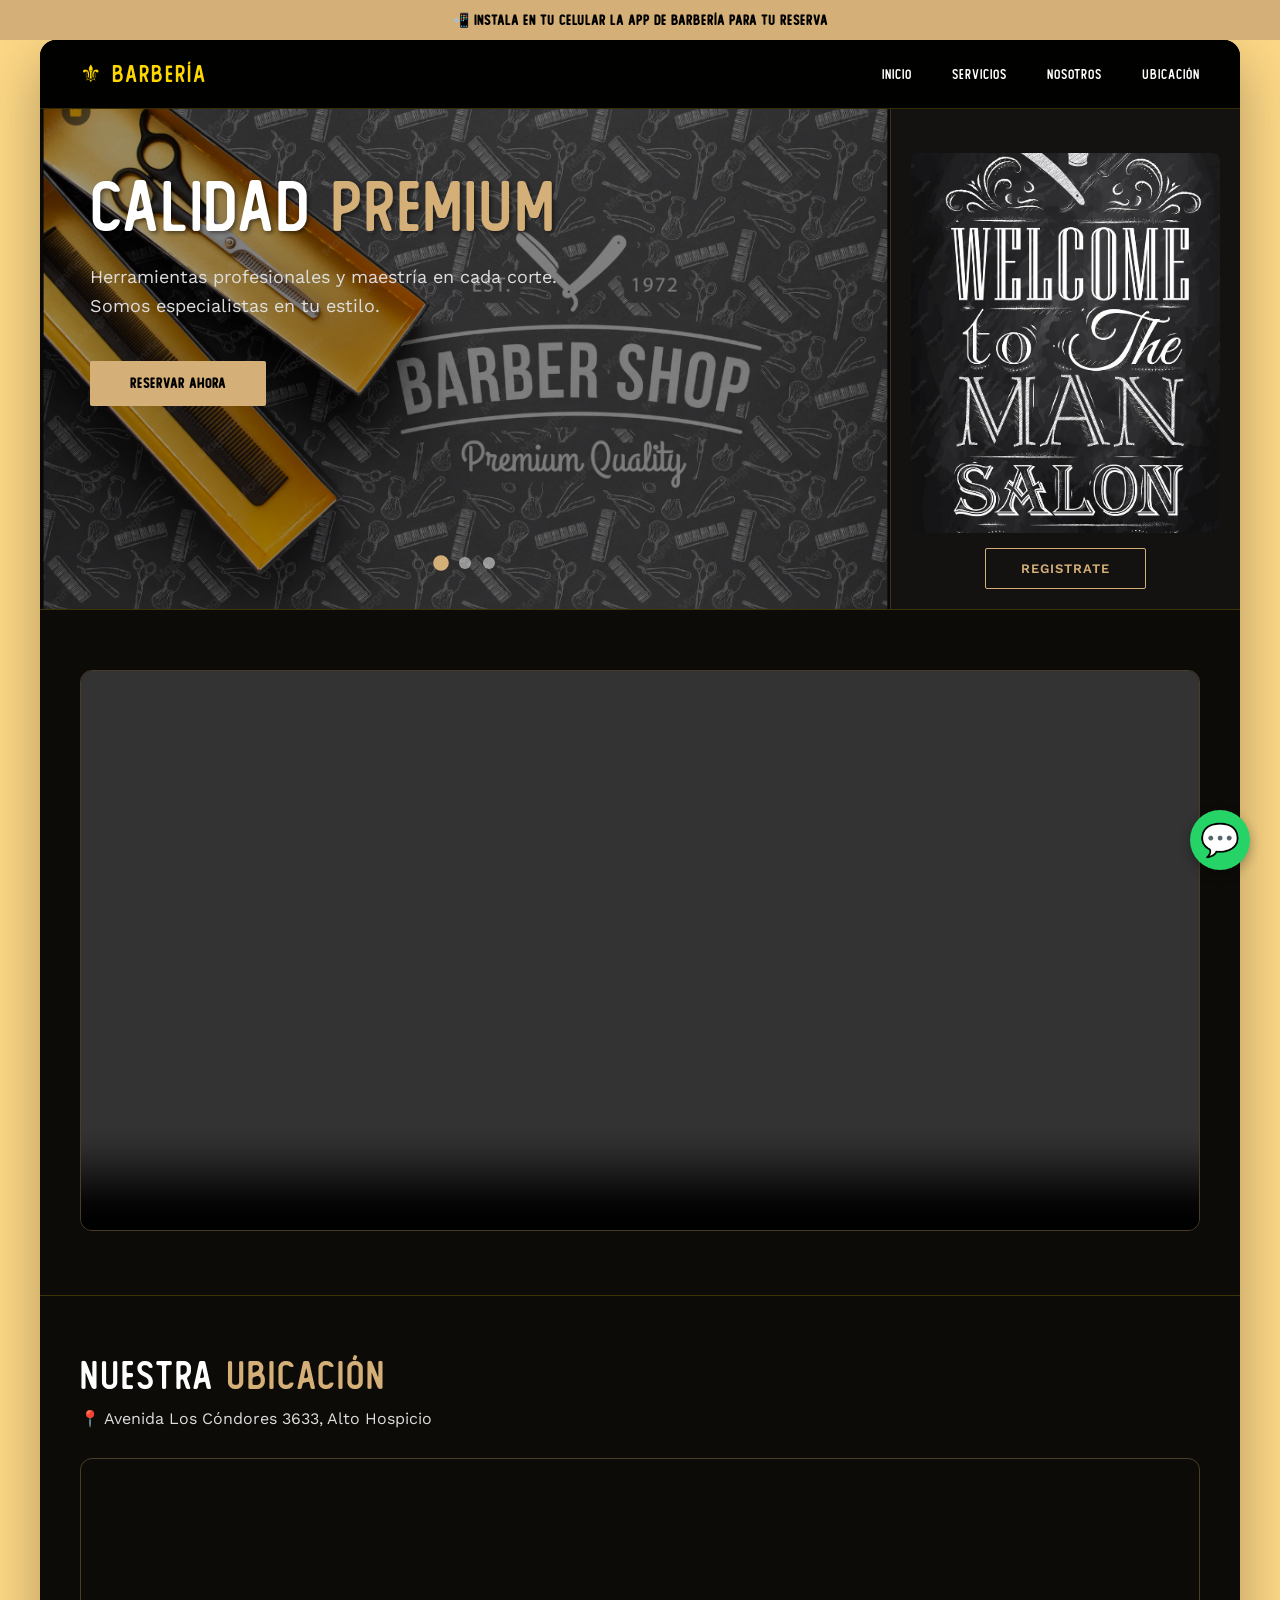
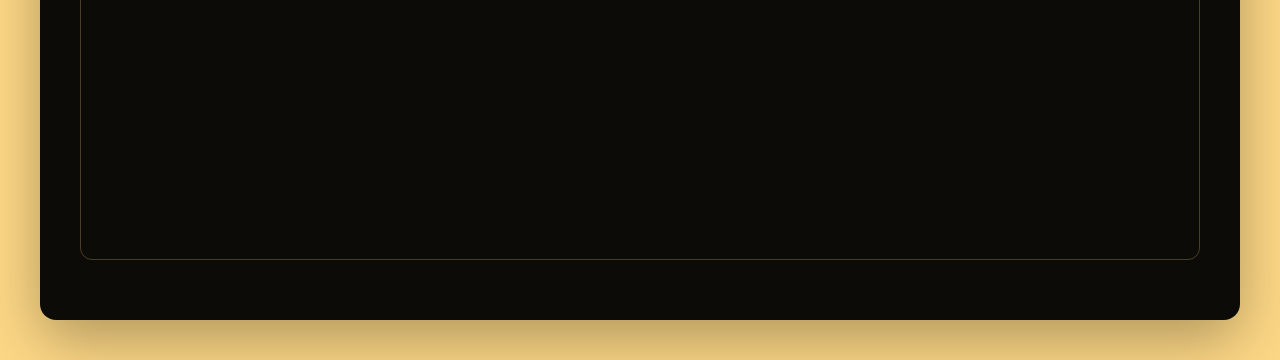
==== index.html @ bc9a605b "Update index.html" ====
<!DOCTYPE html>
<html lang="es">
<head>
    <meta charset="UTF-8">
    <meta name="viewport" content="width=device-width, initial-scale=1.0">
    <title>Barbería Premium - Los Mejores Cortes</title>
    <link rel="manifest" href="manifest.json">
    <meta name="theme-color" content="#000000">
    <link rel="apple-touch-icon" href="vista/icon.svg">
    <meta name="apple-mobile-web-app-capable" content="yes">
    <link rel="preconnect" href="https://fonts.googleapis.com">
    <link rel="preconnect" href="https://fonts.gstatic.com" crossorigin>
    <link href="https://fonts.googleapis.com/css2?family=Work+Sans:wght@300;400;500;600;700&display=swap" rel="stylesheet">
    <style>
        @font-face {
            font-family: 'The Foregen';
            src: url('assets/fonts/The_Foregen_Regular.otf') format('opentype');
            font-weight: normal;
            font-style: normal;
        }

        * {
            margin: 0;
            padding: 0;
            box-sizing: border-box;
        }

        body {
            margin: 0;
            font-family: 'Work Sans', sans-serif;
            background-color: #FDD886;
            color: #fff;
            overflow-x: hidden;
            min-height: 100vh;
            display: flex;
            flex-direction: column;
        }

        /* BANNER APP: de punta a punta, arriba del menú */
        .app-banner {
            position: sticky;
            top: 0;
            z-index: 200;
            width: 100%;
            background: #D4AF77;
            color: #000;
            text-align: center;
            padding: 12px 20px;
            font-family: 'The Foregen', sans-serif;
            font-size: 14px;
            font-weight: 600;
            text-transform: uppercase;
            letter-spacing: 1px;
            cursor: pointer;
            transition: background 0.3s ease;
        }

        .app-banner:hover {
            background: #e8c58f;
        }

        .page-wrap {
            flex: 1;
            display: flex;
            align-items: center;
            justify-content: center;
            padding: 0 20px 40px;
        }

        /* CONTENEDOR PRINCIPAL */
        .main-container {
            width: 100%;
            max-width: 1200px;
            background: rgba(0, 0, 0, 0.95);
            border-radius: 16px;
            overflow: hidden;
            box-shadow: 0 20px 60px rgba(0, 0, 0, 0.3);
        }

        /* HEADER DENTRO DEL CONTENEDOR */
        header {
            position: relative;
            z-index: 100;
            background: rgba(0, 0, 0, 0.95);
            padding: 20px 40px;
            display: flex;
            justify-content: space-between;
            align-items: center;
            border-bottom: 1px solid rgba(255, 215, 0, 0.2);
        }

        .logo {
            font-size: 24px;
            font-weight: normal;
            color: #FFD700;
            font-family: 'The Foregen', sans-serif;
            letter-spacing: 2px;
        }

        nav {
            display: flex;
            gap: 40px;
            align-items: center;
        }

        nav a {
            color: #fff;
            text-decoration: none;
            font-size: 14px;
            font-weight: 500;
            transition: color 0.3s ease;
            text-transform: uppercase;
            letter-spacing: 1px;
            font-family: 'The Foregen', sans-serif;
        }

        nav a:hover,
        nav a.active {
            color: #D4AF77;
        }

        /* BOTÓN HAMBURGUESA (solo aparece en mobile) */
        .nav-toggle {
            display: none;
            flex-direction: column;
            justify-content: center;
            gap: 5px;
            width: 30px;
            height: 24px;
            background: none;
            border: none;
            cursor: pointer;
            padding: 0;
        }

        .nav-toggle span {
            display: block;
            width: 100%;
            height: 2px;
            background: #FFD700;
            border-radius: 2px;
            transition: transform 0.25s ease, opacity 0.25s ease;
        }

        .nav-toggle.activo span:nth-child(1) {
            transform: translateY(7px) rotate(45deg);
        }

        .nav-toggle.activo span:nth-child(2) {
            opacity: 0;
        }

        .nav-toggle.activo span:nth-child(3) {
            transform: translateY(-7px) rotate(-45deg);
        }

        /* HERO CARRUSEL */
        .hero-container {
            position: relative;
            width: 100%;
            height: 500px;
            margin: 0;
            overflow: hidden;
            scroll-margin-top: 60px;
            display: flex;
        }

        .carousel-wrapper {
            flex: 1;
            position: relative;
            width: 100%;
            height: 100%;
        }

        .welcome-section {
            width: 350px;
            background: rgba(20, 20, 20, 0.8);
            border-left: 1px solid rgba(212, 175, 119, 0.2);
            display: flex;
            flex-direction: column;
            align-items: center;
            justify-content: flex-end;
            padding: 20px;
            gap: 15px;
        }

        .welcome-image {
            width: 100%;
            height: 380px;
            object-fit: cover;
            border-radius: 8px;
        }

        .register-button {
            padding: 12px 35px;
            background-color: transparent;
            color: #D4AF77;
            text-decoration: none;
            font-weight: 600;
            font-size: 13px;
            text-transform: uppercase;
            letter-spacing: 1px;
            border: 1px solid #D4AF77;
            cursor: pointer;
            transition: all 0.3s ease;
            border-radius: 2px;
            font-family: 'Work Sans', sans-serif;
        }

        .register-button:hover {
            background-color: #D4AF77;
            color: #000;
        }

        .carousel {
            position: relative;
            width: 100%;
            height: 100%;
        }

        .carousel-slide {
            position: absolute;
            top: 0;
            left: 0;
            width: 100%;
            height: 100%;
            opacity: 0;
            transition: opacity 0.8s ease-in-out;
        }

        .carousel-slide.active {
            opacity: 1;
        }

        .carousel-slide img {
            width: 100%;
            height: 100%;
            object-fit: cover;
        }

        /* OVERLAY OSCURO */
        .carousel-slide::before {
            content: '';
            position: absolute;
            top: 0;
            left: 0;
            right: 0;
            bottom: 0;
            background: rgba(0, 0, 0, 0.4);
            z-index: 1;
        }

        /* CONTENIDO DE TEXTO */
        .carousel-content {
            position: absolute;
            top: 60px;
            left: 50px;
            right: auto;
            bottom: auto;
            transform: none;
            z-index: 2;
            text-align: left;
            width: 90%;
            max-width: 600px;
            opacity: 0;
            animation: fadeInUp 0.8s ease-out 0.3s forwards;
        }

        @keyframes fadeInUp {
            from {
                opacity: 0;
                transform: translateY(-20px);
            }
            to {
                opacity: 1;
                transform: translateY(0);
            }
        }

        .carousel-headline {
            font-family: 'The Foregen', sans-serif;
            font-size: 72px;
            font-weight: 400;
            line-height: 1.1;
            margin-bottom: 15px;
            letter-spacing: 2px;
            text-transform: uppercase;
            text-shadow: 2px 2px 4px rgba(0, 0, 0, 0.5);
            color: #fff;
        }

        .carousel-headline .highlight {
            color: #D4AF77;
        }

        .carousel-subtitle {
            font-size: 18px;
            font-weight: 400;
            margin-bottom: 40px;
            color: #ddd;
            line-height: 1.6;
            font-family: 'Work Sans', sans-serif;
            max-width: 500px;
            margin-left: 0;
        }

        .cta-button {
            display: inline-block;
            padding: 15px 40px;
            background-color: #D4AF77;
            color: #000;
            text-decoration: none;
            font-weight: 700;
            font-size: 14px;
            text-transform: uppercase;
            letter-spacing: 1px;
            border: none;
            cursor: pointer;
            transition: all 0.3s ease;
            border-radius: 2px;
            font-family: 'The Foregen', sans-serif;
        }

        .cta-button:hover {
            background-color: #fff;
            transform: scale(1.05);
        }

        /* WHATSAPP FLOTANTE */
        .whatsapp-button {
            position: fixed;
            bottom: 30px;
            right: 30px;
            width: 60px;
            height: 60px;
            background-color: #25D366;
            border-radius: 50%;
            display: flex;
            align-items: center;
            justify-content: center;
            cursor: pointer;
            box-shadow: 0 4px 12px rgba(0, 0, 0, 0.3);
            transition: all 0.3s ease;
            z-index: 50;
            font-size: 32px;
        }

        .whatsapp-button:hover {
            transform: scale(1.1);
            box-shadow: 0 6px 16px rgba(0, 0, 0, 0.4);
        }

        @media (max-width: 480px) {
            .whatsapp-button {
                bottom: 20px;
                right: 20px;
                width: 55px;
                height: 55px;
                font-size: 28px;
            }
        }

        /* CONTROLES DEL CARRUSEL */
        .carousel-controls {
            position: absolute;
            bottom: 40px;
            left: 50%;
            transform: translateX(-50%);
            z-index: 3;
            display: flex;
            gap: 12px;
            align-items: center;
        }

        .carousel-dot {
            width: 12px;
            height: 12px;
            border-radius: 50%;
            background-color: rgba(255, 255, 255, 0.5);
            cursor: pointer;
            transition: all 0.3s ease;
            border: 2px solid transparent;
        }

        .carousel-dot.active {
            background-color: #D4AF77;
            transform: scale(1.3);
            border-color: #D4AF77;
        }

        .carousel-dot:hover {
            background-color: #D4AF77;
        }

        /* RESPONSIVE */
        @media (max-width: 1024px) {
            .welcome-section {
                width: 280px;
                padding: 20px;
                gap: 20px;
            }

            .welcome-image {
                height: 220px;
            }

            .register-button {
                padding: 10px 30px;
                font-size: 12px;
            }
        }

        @media (max-width: 768px) {
            .app-banner {
                padding: 10px 15px;
                font-size: 12px;
            }

            .page-wrap {
                padding: 0 10px 20px;
            }

            .main-container {
                max-width: 100%;
            }

            header {
                padding: 15px 20px;
                flex-wrap: wrap;
            }

            .nav-toggle {
                display: flex;
            }

            nav {
                flex-basis: 100%;
                flex-direction: column;
                align-items: stretch;
                gap: 0;
                max-height: 0;
                overflow: hidden;
                transition: max-height 0.3s ease;
            }

            nav.abierto {
                max-height: 300px;
                margin-top: 15px;
            }

            nav a {
                padding: 12px 4px;
                font-size: 14px;
                border-top: 1px solid rgba(255, 215, 0, 0.1);
            }

            .logo {
                font-size: 18px;
            }

            .hero-container {
                height: auto;
                flex-direction: column;
            }

            .carousel-wrapper {
                height: 350px;
            }

            .welcome-section {
                width: 100%;
                border-left: none;
                border-top: 1px solid rgba(212, 175, 119, 0.2);
                padding: 25px;
            }

            .carousel-content {
                left: 30px;
                top: 50px;
                max-width: 500px;
            }

            .carousel-headline {
                font-size: 48px;
                letter-spacing: 1px;
            }

            .carousel-subtitle {
                margin-bottom: 25px;
            }

            .carousel-subtitle {
                font-size: 16px;
            }

            .carousel-controls {
                bottom: 30px;
            }

            .cta-button {
                padding: 12px 30px;
                font-size: 12px;
            }
        }

        @media (max-width: 480px) {
            .app-banner {
                font-size: 11px;
                padding: 8px 12px;
            }

            .page-wrap {
                padding: 0 10px 15px;
            }

            header {
                padding: 12px 15px;
            }

            .hero-container {
                height: auto;
                flex-direction: column;
            }

            .carousel-wrapper {
                height: 280px;
            }

            .welcome-section {
                width: 100%;
                border-left: none;
                border-top: 1px solid rgba(212, 175, 119, 0.2);
                padding: 15px;
                gap: 12px;
            }

            .welcome-image {
                height: 220px;
            }

            .register-button {
                padding: 10px 25px;
                font-size: 12px;
            }

            .carousel-content {
                left: 20px;
                top: 40px;
                max-width: 90%;
            }

            .carousel-headline {
                font-size: 36px;
                letter-spacing: 0.5px;
            }

            .carousel-subtitle {
                font-size: 14px;
                margin-bottom: 15px;
            }
        }

        /* PANELES DE INFO (Servicios / Nosotros) — se muestran/ocultan debajo del carrusel */
        .info-panel {
            display: none;
            padding: 60px 40px;
            border-top: 1px solid rgba(255, 215, 0, 0.2);
            scroll-margin-top: 60px;
        }

        .info-panel.activo {
            display: block;
        }

        .panel-title {
            font-family: 'The Foregen', sans-serif;
            font-size: 40px;
            font-weight: 400;
            letter-spacing: 2px;
            text-transform: uppercase;
            color: #fff;
            margin-bottom: 12px;
        }

        .panel-title .highlight {
            color: #D4AF77;
        }

        .panel-subtitle {
            font-size: 16px;
            color: #ddd;
            line-height: 1.6;
            max-width: 700px;
            margin-bottom: 30px;
        }

        .services-grid {
            display: grid;
            grid-template-columns: repeat(auto-fit, minmax(220px, 1fr));
            gap: 24px;
        }

        .service-card {
            background: rgba(255, 255, 255, 0.05);
            border: 1px solid rgba(212, 175, 119, 0.3);
            border-radius: 12px;
            overflow: hidden;
            transition: all 0.3s ease;
        }

        .service-card:hover {
            background: rgba(255, 255, 255, 0.08);
            border-color: rgba(212, 175, 119, 0.6);
            transform: translateY(-5px);
        }

        .service-image {
            width: 100%;
            height: 200px;
            overflow: hidden;
        }

        .service-image img {
            width: 100%;
            height: 100%;
            object-fit: cover;
        }

        .service-content {
            padding: 20px;
        }

        .service-name {
            font-family: 'The Foregen', sans-serif;
            font-size: 20px;
            margin-bottom: 10px;
            color: #D4AF77;
            font-weight: 400;
            letter-spacing: 1px;
        }

        .service-description {
            color: #ccc;
            margin-bottom: 15px;
            line-height: 1.5;
            font-size: 14px;
        }

        .service-price {
            font-size: 16px;
            color: #D4AF77;
            font-weight: 600;
        }

        @media (max-width: 768px) {
            .info-panel {
                padding: 40px 20px;
            }

            .panel-title {
                font-size: 28px;
            }
        }

        /* UBICACIÓN */
        .location-container {
            padding: 60px 40px;
            border-top: 1px solid rgba(255, 215, 0, 0.2);
        }

        .location-title {
            font-family: 'The Foregen', sans-serif;
            font-size: 40px;
            font-weight: 400;
            letter-spacing: 2px;
            text-transform: uppercase;
            color: #fff;
            margin-bottom: 12px;
        }

        .location-title .highlight {
            color: #D4AF77;
        }

        .location-address {
            font-size: 16px;
            color: #ddd;
            margin-bottom: 30px;
        }

        .map-wrapper {
            width: 100%;
            border-radius: 12px;
            overflow: hidden;
            border: 1px solid rgba(212, 175, 119, 0.3);
        }

        .map-wrapper iframe {
            display: block;
            width: 100%;
            height: 400px;
            border: 0;
        }

        @media (max-width: 768px) {
            .location-container {
                padding: 40px 20px;
            }

            .location-title {
                font-size: 28px;
            }

            .map-wrapper iframe {
                height: 300px;
            }
        }

        /* VIDEO */
        .video-container {
            padding: 60px 40px;
            border-top: 1px solid rgba(255, 215, 0, 0.2);
        }

        .video-container video {
            max-width: 100%;
            height: auto;
        }

        @media (max-width: 768px) {
            .video-container {
                padding: 40px 20px;
            }
        }

        /* EQUIPO */
        .team-grid {
            display: grid;
            grid-template-columns: repeat(auto-fit, minmax(280px, 1fr));
            gap: 30px;
        }

        .team-member {
            background: rgba(255, 255, 255, 0.05);
            border: 1px solid rgba(212, 175, 119, 0.3);
            border-radius: 12px;
            overflow: hidden;
            transition: all 0.3s ease;
            cursor: pointer;
        }

        .team-member:hover {
            background: rgba(255, 255, 255, 0.08);
            border-color: rgba(212, 175, 119, 0.6);
            transform: translateY(-5px);
        }

        .member-image {
            width: 100%;
            height: 250px;
            background: linear-gradient(135deg, rgba(212, 175, 119, 0.2), rgba(0, 0, 0, 0.3));
            display: flex;
            align-items: center;
            justify-content: center;
            overflow: hidden;
        }

        .member-image img {
            width: 100%;
            height: 100%;
            object-fit: cover;
        }

        .member-content {
            padding: 20px;
            text-align: center;
        }

        .member-name {
            font-family: 'The Foregen', sans-serif;
            font-size: 20px;
            margin-bottom: 8px;
            color: #D4AF77;
            font-weight: 400;
            letter-spacing: 1px;
        }

        .member-role {
            font-size: 13px;
            color: #999;
            text-transform: uppercase;
            letter-spacing: 1px;
            margin-bottom: 12px;
        }

        .member-description {
            color: #ccc;
            margin-bottom: 12px;
            line-height: 1.5;
            font-size: 14px;
        }

        .member-experience {
            font-size: 13px;
            color: #D4AF77;
            font-weight: 600;
        }

        @media (max-width: 768px) {
            .team-grid {
                grid-template-columns: 1fr;
                gap: 20px;
            }
        }
    </style>
</head>
<body>
    <div class="app-banner" id="app-banner">📲 Instala en tu celular la app de Barbería para tu reserva</div>
    <div class="page-wrap">
    <div class="main-container">
        <!-- HEADER DENTRO DEL CONTENEDOR -->
        <header>
            <div class="logo">⚜ BARBERÍA</div>
            <button class="nav-toggle" id="nav-toggle" aria-label="Abrir menú" aria-expanded="false" aria-controls="nav-menu">
                <span></span><span></span><span></span>
            </button>
            <nav id="nav-menu">
                <a href="#inicio" onclick="mostrarPanel(null, event)">Inicio</a>
                <a href="#servicios" data-panel="panel-servicios" onclick="mostrarPanel('panel-servicios', event)">Servicios</a>
                <a href="#nosotros" data-panel="panel-nosotros" onclick="mostrarPanel('panel-nosotros', event)">Nosotros</a>
                <a href="#contacto">Ubicación</a>
            </nav>
        </header>

        <!-- HERO CON CARRUSEL -->
        <section class="hero-container">
            <div class="carousel-wrapper">
                <div class="carousel">
                <!-- SLIDE 1: HERRAMIENTAS -->
                <div class="carousel-slide active">
                    <img src="assets/img/img_10.png" alt="Herramientas Premium">
                    <div class="carousel-content">
                        <h1 class="carousel-headline">Calidad <span class="highlight">Premium</span></h1>
                        <p class="carousel-subtitle">Herramientas profesionales y maestría en cada corte. Somos especialistas en tu estilo.</p>
                        <a href="vista/reservar.html" class="cta-button">Reservar Ahora</a>
                    </div>
                </div>

                <!-- SLIDE 2: BARBERO EN ACCIÓN -->
                <div class="carousel-slide">
                    <img src="assets/img/img4.png" alt="Barbero trabajando">
                    <div class="carousel-content">
                        <h1 class="carousel-headline">Experiencia <span class="highlight">Profesional</span></h1>
                        <p class="carousel-subtitle">Nuestros barberos tienen años de experiencia perfeccionando el arte del corte.</p>
                        <button class="cta-button" onclick="mostrarPanel('panel-equipo', event)">Conocer al Equipo</button>
                    </div>
                </div>

                <!-- SLIDE 3: INSTRUMENTOS -->
                <div class="carousel-slide">
                    <img src="assets/img/img8.png" alt="Instrumentos de Barbería">
                    <div class="carousel-content">
                        <h1 class="carousel-headline">Tradición <span class="highlight">y Arte</span></h1>
                        <p class="carousel-subtitle">Desde 1972, combinamos técnicas clásicas con tendencias modernas para ti.</p>
                        <button class="cta-button" onclick="mostrarPanel('panel-servicios', event)">Ver Nuestros Servicios</button>
                    </div>
                </div>

                <!-- CONTROLES -->
                <div class="carousel-controls">
                    <div class="carousel-dot active" onclick="goToSlide(0)"></div>
                    <div class="carousel-dot" onclick="goToSlide(1)"></div>
                    <div class="carousel-dot" onclick="goToSlide(2)"></div>
                </div>
            </div>
            </div>

            <!-- WELCOME SECTION -->
            <div class="welcome-section">
                <img src="assets/img/bienvenido.png" alt="Bienvenido" class="welcome-image">
                <button class="register-button" onclick="location.href='vista/registro.html'">Registrate</button>
            </div>
        </section>

        <!-- VIDEO -->
        <section class="video-container">
            <video autoplay muted loop controls width="100%" style="border-radius: 12px; border: 1px solid rgba(212, 175, 119, 0.3);">
                <source src="videos/video.mp4" type="video/mp4">
                Tu navegador no soporta video HTML5.
            </video>
        </section>

        <!-- SERVICIOS (se muestra al hacer clic en el menú) -->
        <section class="info-panel" id="panel-servicios">
            <h2 class="panel-title">Nuestros <span class="highlight">Servicios</span></h2>
            <p class="panel-subtitle">Ofrecemos una amplia gama de servicios de barbería profesional con los mejores estándares de calidad y maestría.</p>
            <div class="services-grid">
                <div class="service-card">
                    <div class="service-image">
                        <img src="assets/img/servicio1.png" alt="Corte Tradicional">
                    </div>
                    <div class="service-content">
                        <h3 class="service-name">Corte Tradicional</h3>
                        <p class="service-description">Corte clásico con técnicas profesionales y precisión en cada detalle.</p>
                        <p class="service-price">$10.000</p>
                    </div>
                </div>

                <div class="service-card">
                    <div class="service-image">
                        <img src="assets/img/servicio2.png" alt="Corte Escalonado">
                    </div>
                    <div class="service-content">
                        <h3 class="service-name">Escalonado</h3>
                        <p class="service-description">Corte moderno con capas escalonadas para un look fresco y dinámico.</p>
                        <p class="service-price">$10.000</p>
                    </div>
                </div>

                <div class="service-card">
                    <div class="service-image">
                        <img src="assets/img/servicio3.png" alt="Perfilados">
                    </div>
                    <div class="service-content">
                        <h3 class="service-name">Perfilados</h3>
                        <p class="service-description">Perfilado preciso de líneas y contornos para un acabado impecable.</p>
                        <p class="service-price">$10.000</p>
                    </div>
                </div>

                <div class="service-card">
                    <div class="service-image">
                        <img src="assets/img/servicio1.png" alt="Arreglo de Barba">
                    </div>
                    <div class="service-content">
                        <h3 class="service-name">Arreglo de Barba</h3>
                        <p class="service-description">Arreglo, perfilado y mantenimiento completo de barba con productos premium.</p>
                        <p class="service-price">$18.000</p>
                    </div>
                </div>
            </div>
        </section>

        <!-- NOSOTROS (se muestra al hacer clic en el menú) -->
        <section class="info-panel" id="panel-nosotros">
            <h2 class="panel-title">Sobre <span class="highlight">Nosotros</span></h2>
            <p class="panel-subtitle">
                Desde 1972, Barbería Premium combina técnicas clásicas con las tendencias modernas. Nuestro equipo de barberos profesionales está dedicado a ofrecerte una experiencia de cuidado personal única, con atención al detalle en cada corte.
                <em>(Texto de ejemplo — reemplázalo con la historia real de la barbería.)</em>
            </p>
        </section>

        <!-- EQUIPO (se muestra al hacer clic en "Conocer al Equipo") -->
        <section class="info-panel" id="panel-equipo">
            <h2 class="panel-title">Conoce Nuestro <span class="highlight">Equipo</span></h2>
            <p class="panel-subtitle">Maestros barberos con años de experiencia dedicados a ofrecerte los mejores servicios con profesionalismo y estilo.</p>
            <div class="team-grid">
                <div class="team-member">
                    <div class="member-image">
                        <img src="assets/img/barber1.jpg" alt="Maestro Barbero">
                    </div>
                    <div class="member-content">
                        <h3 class="member-name">Nombre</h3>
                        <p class="member-role">Maestro Barbero</p>
                        <p class="member-description">Especialista en cortes tradicionales y diseños personalizados con atención al detalle.</p>
                        <p class="member-experience">+10 años de experiencia</p>
                    </div>
                </div>

                <div class="team-member">
                    <div class="member-image">
                        <img src="assets/img/barber2.jpg" alt="Maestro Barbero">
                    </div>
                    <div class="member-content">
                        <h3 class="member-name">Nombre</h3>
                        <p class="member-role">Maestro Barbero</p>
                        <p class="member-description">Experto en técnicas modernas, diseños de barba y estilos contemporáneos.</p>
                        <p class="member-experience">+8 años de experiencia</p>
                    </div>
                </div>

                <div class="team-member">
                    <div class="member-image">
                        <img src="assets/img/barber3.jpg" alt="Maestro Barbero">
                    </div>
                    <div class="member-content">
                        <h3 class="member-name">Nombre</h3>
                        <p class="member-role">Maestro Barbero</p>
                        <p class="member-description">Especialista en perfilados precisos y acabados impecables para cada cliente.</p>
                        <p class="member-experience">+6 años de experiencia</p>
                    </div>
                </div>
            </div>
        </section>

        <!-- UBICACIÓN -->
        <section class="location-container" id="contacto">
            <h2 class="location-title">Nuestra <span class="highlight">Ubicación</span></h2>
            <p class="location-address">📍 Avenida Los Cóndores 3633, Alto Hospicio</p>
            <div class="map-wrapper">
                <iframe
                    src="https://www.google.com/maps?q=Avenida+Los+C%C3%B3ndores+3633,+Alto+Hospicio&output=embed"
                    allowfullscreen=""
                    loading="lazy"
                    referrerpolicy="no-referrer-when-downgrade">
                </iframe>
            </div>
        </section>
    </div>
    </div>

    <!-- WHATSAPP FLOTANTE -->
    <div class="whatsapp-button">
        <a href="#" style="text-decoration: none; color: #fff; display: flex; align-items: center; justify-content: center; width: 100%; height: 100%;">
            💬
        </a>
    </div>

    <script>
        let currentSlide = 0;
        const slides = document.querySelectorAll('.carousel-slide');
        const dots = document.querySelectorAll('.carousel-dot');
        let autoplayInterval;

        function showSlide(n) {
            slides.forEach(slide => slide.classList.remove('active'));
            dots.forEach(dot => dot.classList.remove('active'));

            slides[n].classList.add('active');
            dots[n].classList.add('active');
        }

        function nextSlide() {
            currentSlide = (currentSlide + 1) % slides.length;
            showSlide(currentSlide);
            resetAutoplay();
        }

        function previousSlide() {
            currentSlide = (currentSlide - 1 + slides.length) % slides.length;
            showSlide(currentSlide);
            resetAutoplay();
        }

        function goToSlide(n) {
            currentSlide = n;
            showSlide(currentSlide);
            resetAutoplay();
        }

        function autoplay() {
            autoplayInterval = setInterval(() => {
                nextSlide();
            }, 5000);
        }

        function resetAutoplay() {
            clearInterval(autoplayInterval);
            autoplay();
        }

        // Iniciar autoplay
        autoplay();

        // Pausar autoplay en hover
        document.querySelector('.carousel').addEventListener('mouseenter', () => {
            clearInterval(autoplayInterval);
        });

        document.querySelector('.carousel').addEventListener('mouseleave', () => {
            autoplay();
        });

        // ---------- Paneles de info (Servicios / Nosotros) debajo del carrusel ----------
        // La Ubicación NUNCA se oculta: no forma parte de este toggle.
        function mostrarPanel(idPanel, evento) {
            if (evento) evento.preventDefault();

            document.querySelectorAll('.info-panel').forEach((panel) => {
                panel.classList.toggle('activo', panel.id === idPanel);
            });

            document.querySelectorAll('nav a[data-panel]').forEach((link) => {
                link.classList.toggle('active', link.dataset.panel === idPanel);
            });

            cerrarMenuMobile();

            const destino = idPanel ? document.getElementById(idPanel) : document.querySelector('.hero-container');
            if (destino) destino.scrollIntoView({ behavior: 'smooth', block: 'start' });
        }

        // ---------- Menú hamburguesa (mobile) ----------
        const navToggle = document.getElementById('nav-toggle');
        const navMenu = document.getElementById('nav-menu');

        function cerrarMenuMobile() {
            navMenu.classList.remove('abierto');
            navToggle.classList.remove('activo');
            navToggle.setAttribute('aria-expanded', 'false');
        }

        navToggle.addEventListener('click', () => {
            const abierto = navMenu.classList.toggle('abierto');
            navToggle.classList.toggle('activo', abierto);
            navToggle.setAttribute('aria-expanded', abierto ? 'true' : 'false');
        });

        // El link "Ubicación" no pasa por mostrarPanel(), así que cierra el menú aparte
        document.querySelector('nav a[href="#contacto"]').addEventListener('click', cerrarMenuMobile);
    </script>

    <script>
        // ---------- PWA: instalar la app desde el banner ----------
        let deferredPrompt = null;
        const appBanner = document.getElementById('app-banner');

        window.addEventListener('beforeinstallprompt', (e) => {
            e.preventDefault();
            deferredPrompt = e;
        });

        appBanner.addEventListener('click', async () => {
            if (deferredPrompt) {
                deferredPrompt.prompt();
                await deferredPrompt.userChoice;
                deferredPrompt = null;
            } else {
                alert('Para instalar la app: abre el menú de tu navegador (⋮ o Compartir) y elige "Agregar a pantalla de inicio" o "Instalar app".');
            }
        });

        window.addEventListener('appinstalled', () => {
            appBanner.style.display = 'none';
        });

        if ('serviceWorker' in navigator) {
            navigator.serviceWorker.register('sw.js').catch(() => {});
        }
    </script>
</body>
</html>
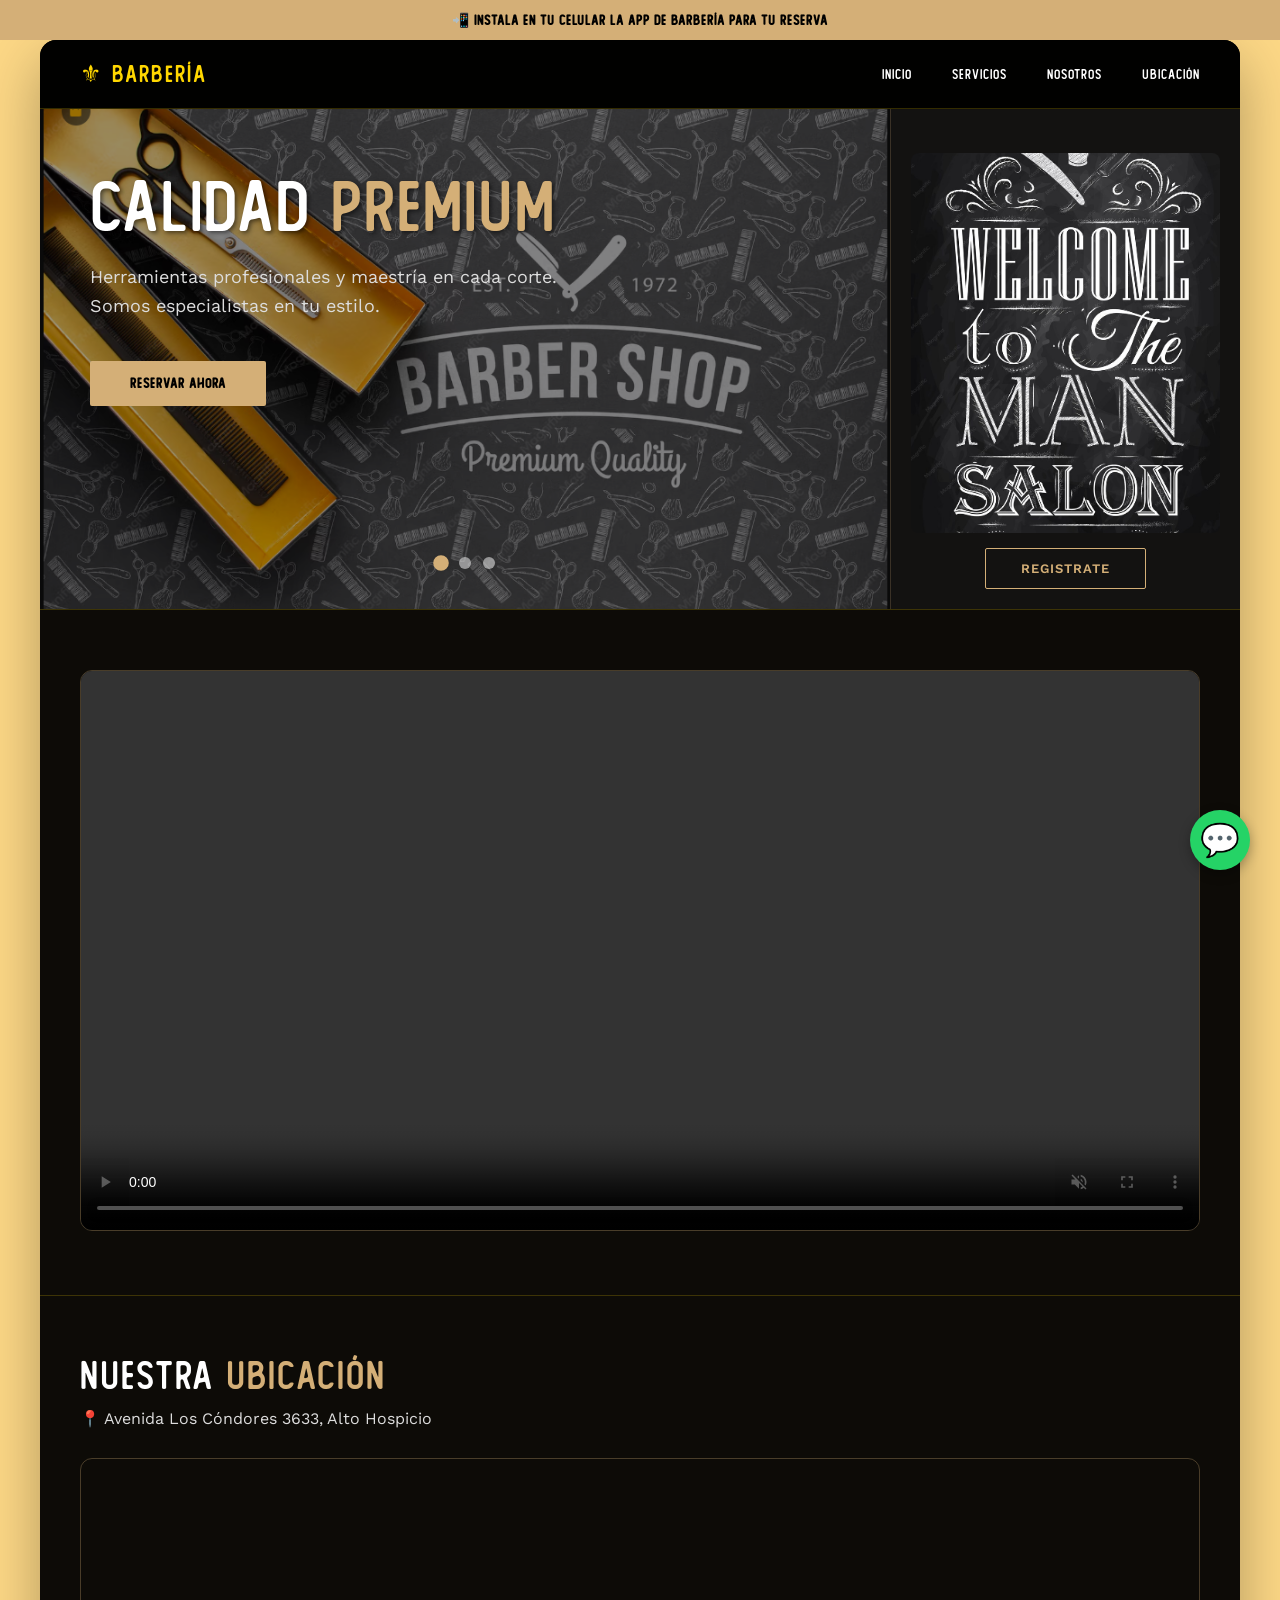
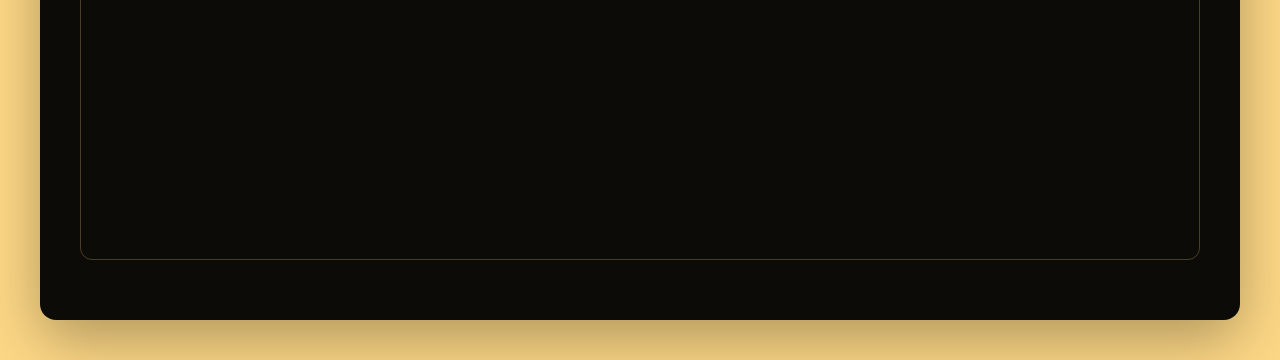
==== commit a800868e: "Update index.html" ====
--- a/index.html
+++ b/index.html
@@ -535,7 +535,7 @@
             }
 
             .welcome-image {
-                height: 220px;
+                height: 300px;
             }
 
             .register-button {
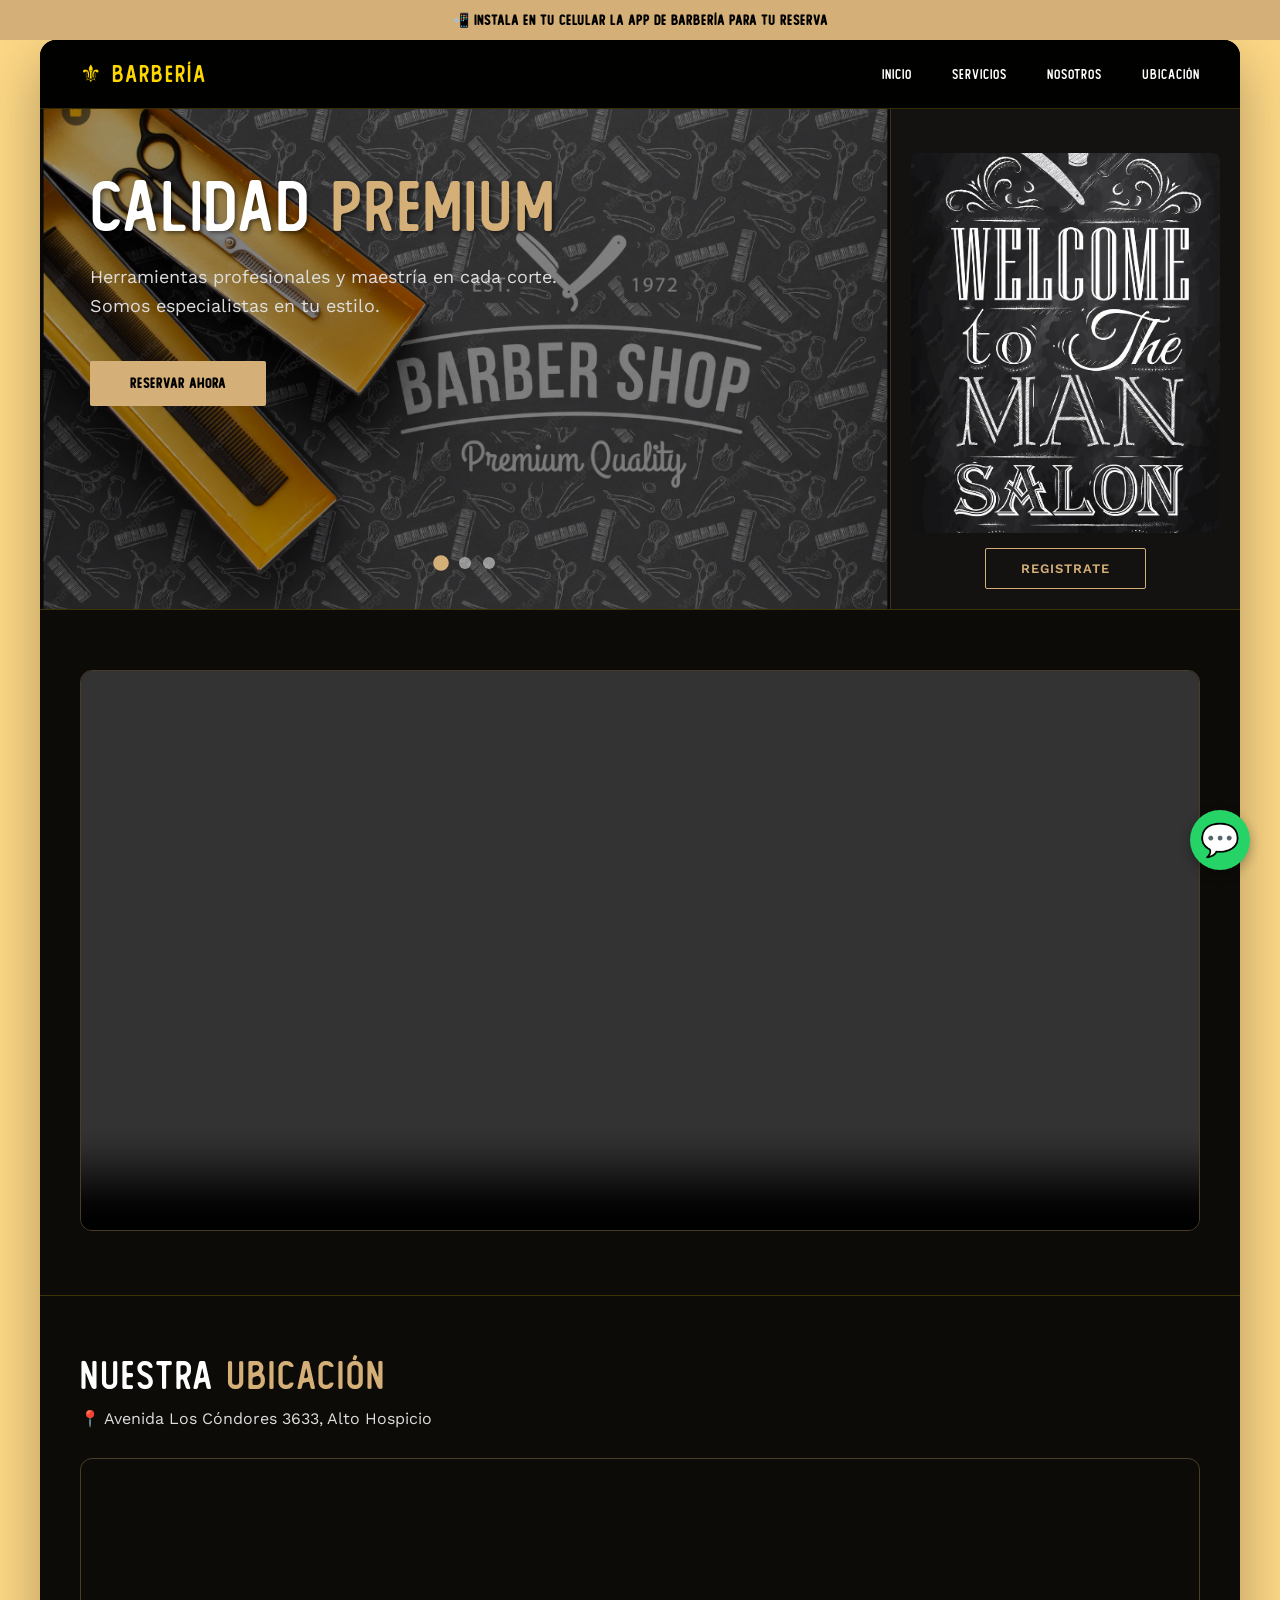
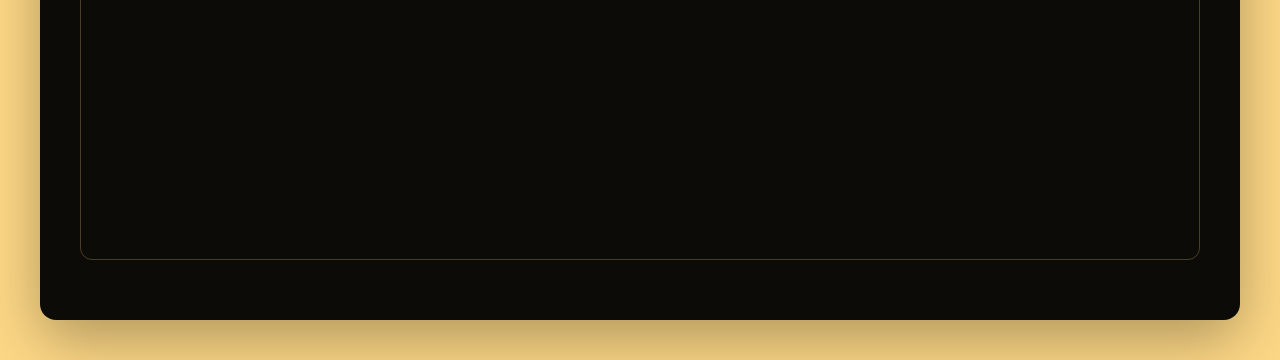
==== commit be19cd65: "Update index.html" ====
--- a/index.html
+++ b/index.html
@@ -523,7 +523,7 @@
             }
 
             .carousel-wrapper {
-                height: 280px;
+                height: 350px;
             }
 
             .welcome-section {
@@ -535,7 +535,7 @@
             }
 
             .welcome-image {
-                height: 300px;
+                height: 250px;
             }
 
             .register-button {
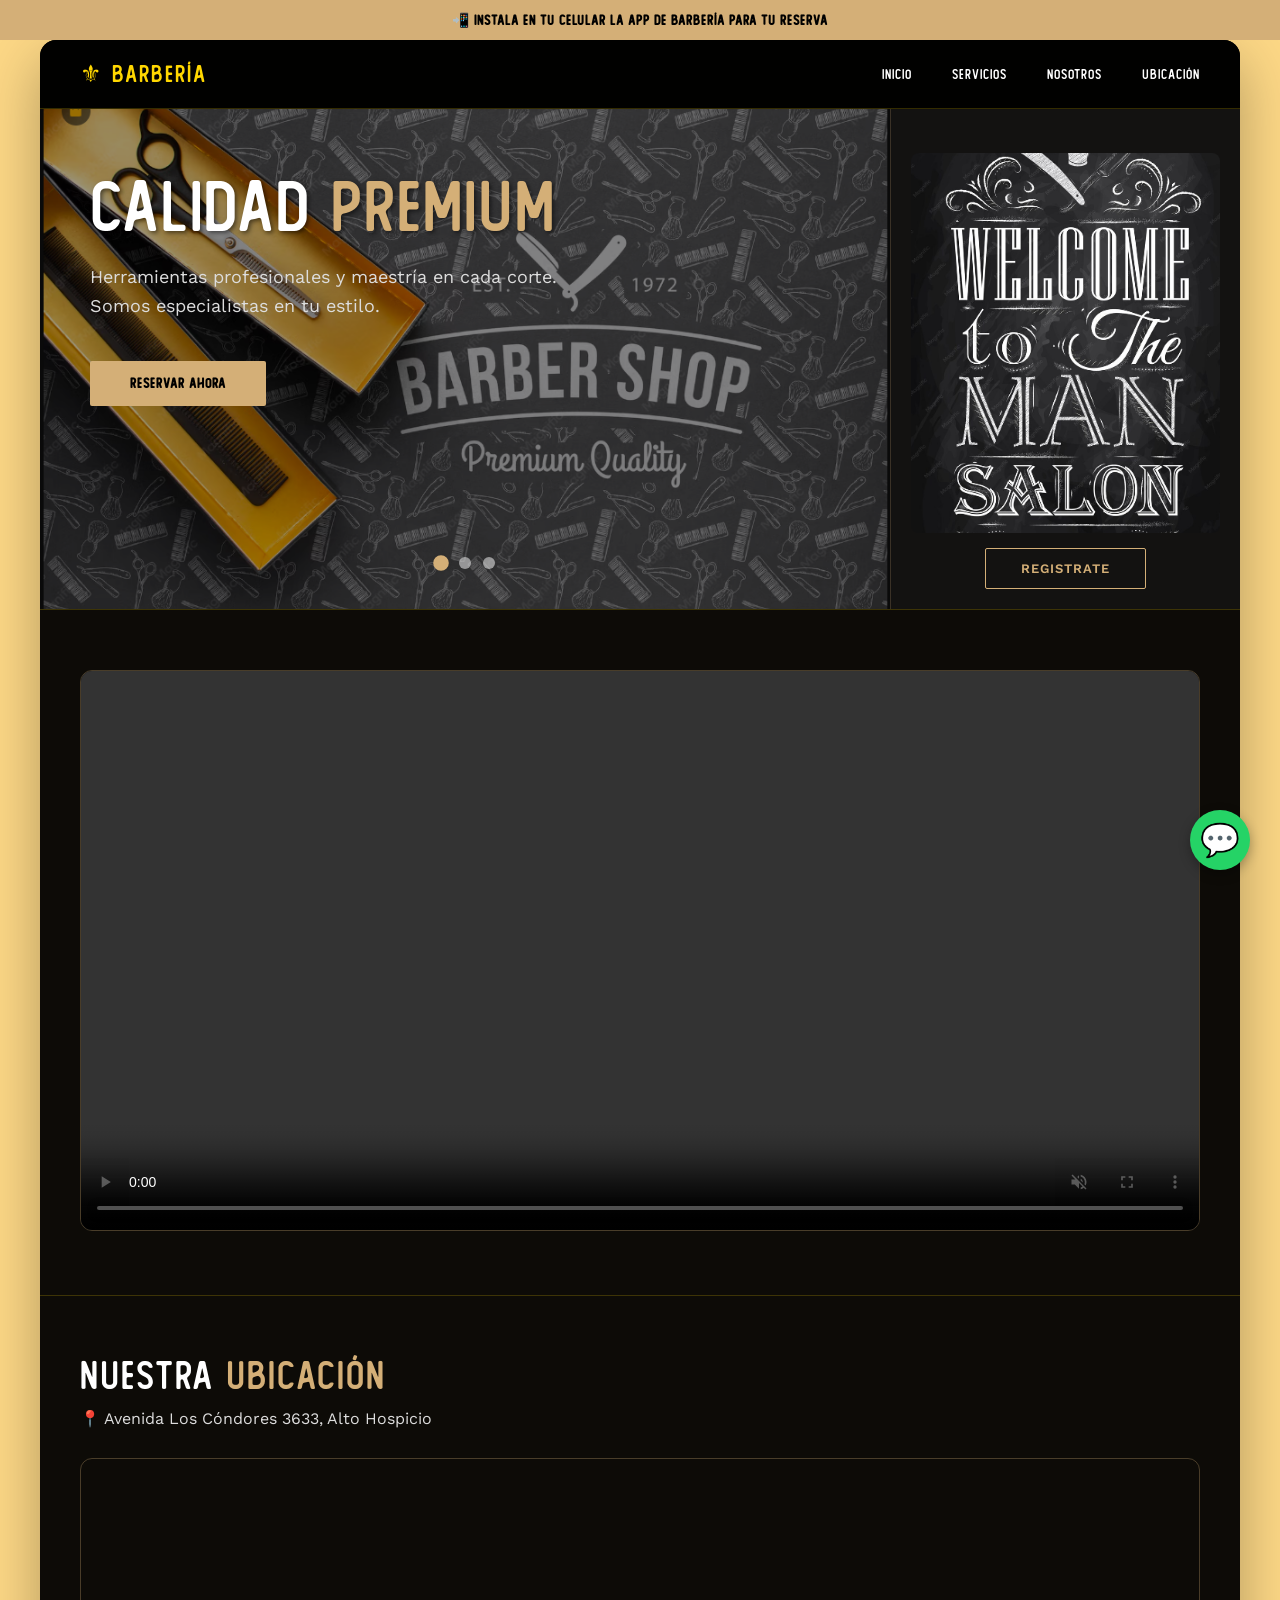
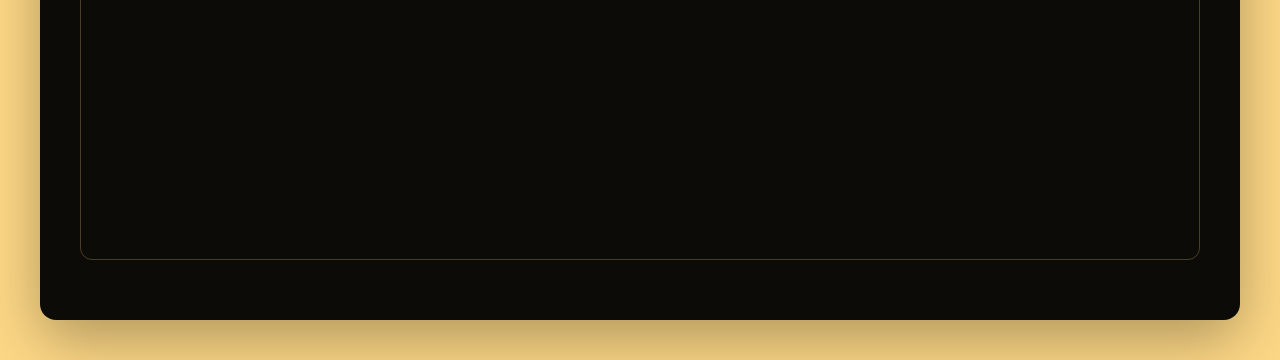
==== commit f537810f: "Update index.html" ====
--- a/index.html
+++ b/index.html
@@ -520,27 +520,34 @@
             .hero-container {
                 height: auto;
                 flex-direction: column;
+                display: flex;
             }
 
             .carousel-wrapper {
-                height: 350px;
+                width: 100%;
+                height: 380px;
+                order: 1;
             }
 
             .welcome-section {
                 width: 100%;
+                height: auto;
                 border-left: none;
                 border-top: 1px solid rgba(212, 175, 119, 0.2);
-                padding: 15px;
-                gap: 12px;
+                padding: 20px;
+                gap: 15px;
+                order: 2;
             }
 
             .welcome-image {
-                height: 250px;
+                width: 100%;
+                height: 240px;
+                border-radius: 8px;
             }
 
             .register-button {
-                padding: 10px 25px;
-                font-size: 12px;
+                padding: 12px 30px;
+                font-size: 13px;
             }
 
             .carousel-content {
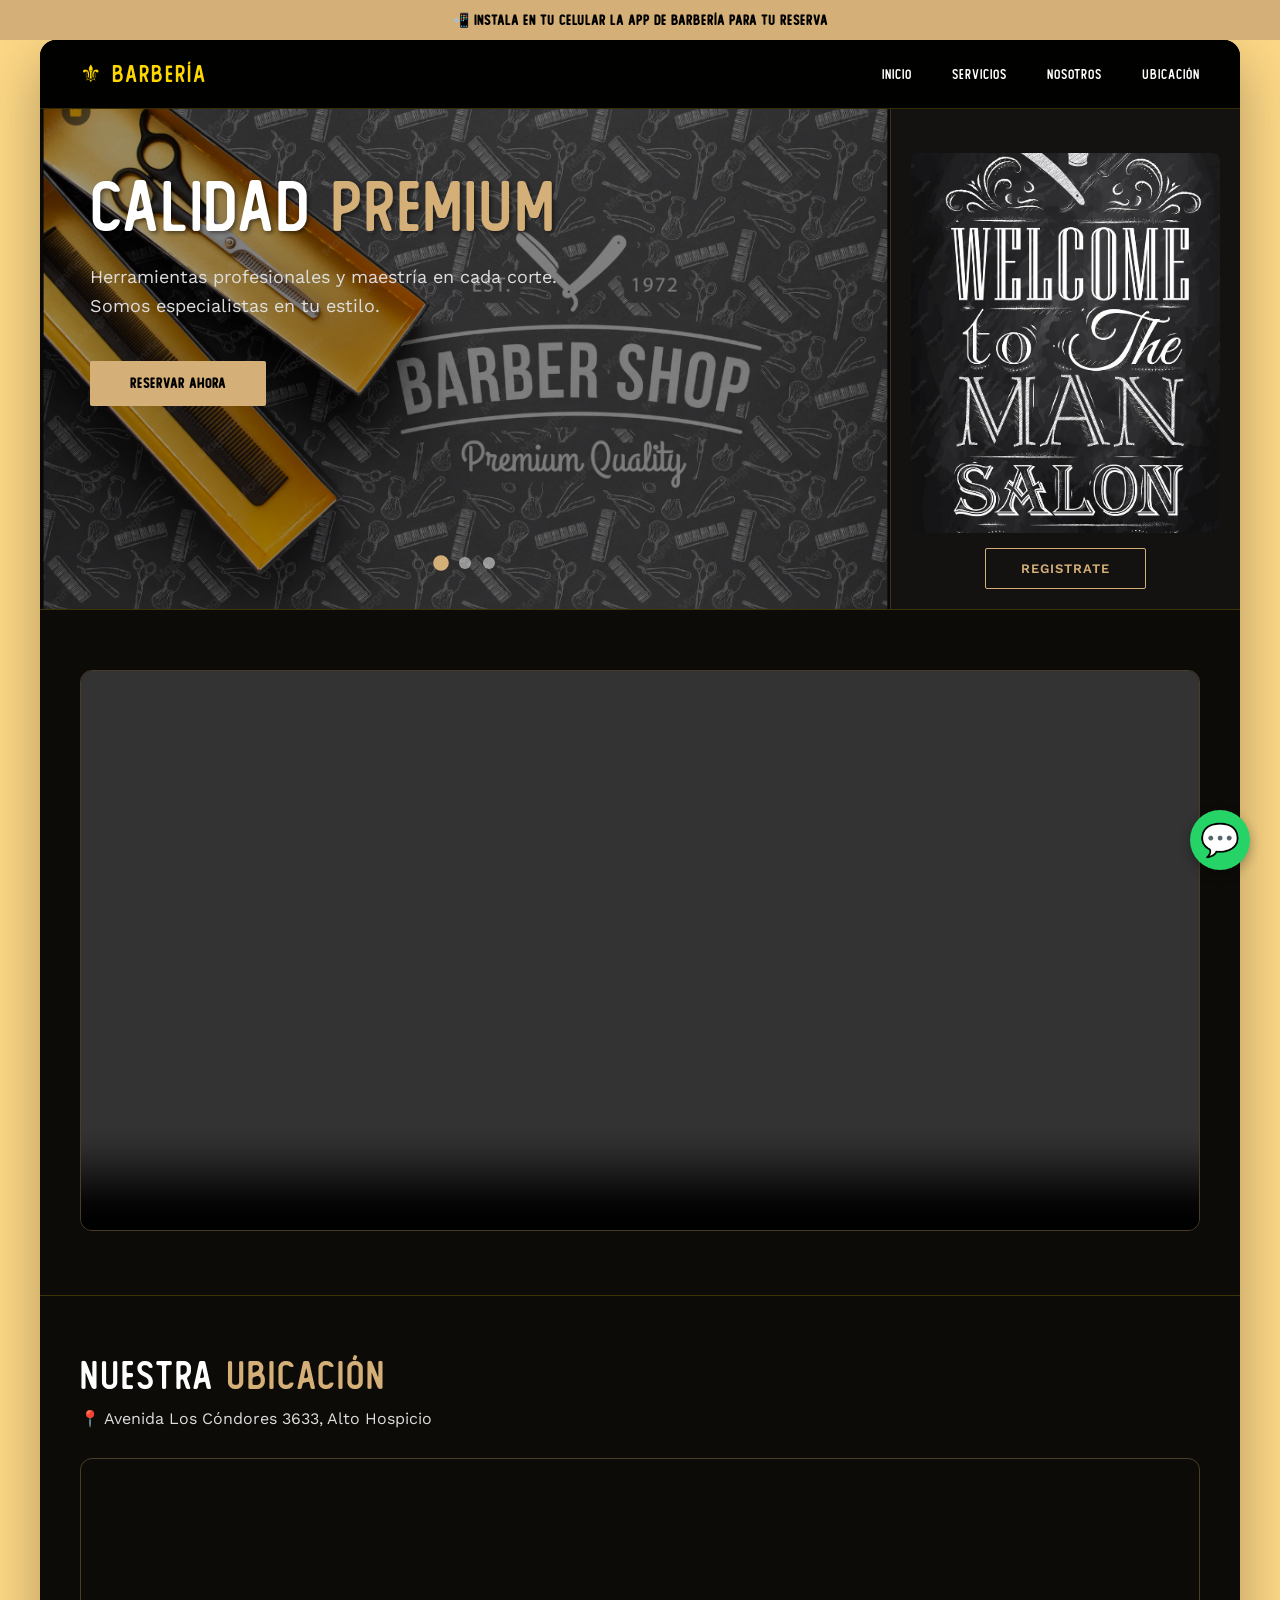
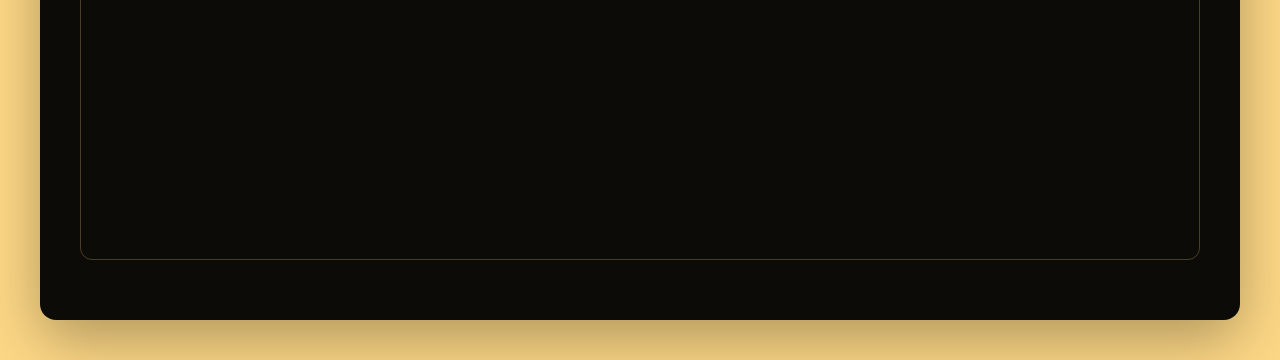
==== commit 31ca6ad0: "Update index.html" ====
--- a/index.html
+++ b/index.html
@@ -464,14 +464,27 @@
             }
 
             .carousel-wrapper {
+                width: 100%;
                 height: 350px;
             }
 
             .welcome-section {
-                width: 100%;
-                border-left: none;
-                border-top: 1px solid rgba(212, 175, 119, 0.2);
-                padding: 25px;
+                width: 100% !important;
+                height: auto !important;
+                border-left: none !important;
+                border-top: 1px solid rgba(212, 175, 119, 0.2) !important;
+                padding: 20px !important;
+                gap: 15px !important;
+            }
+
+            .welcome-image {
+                width: 100% !important;
+                height: 240px !important;
+            }
+
+            .register-button {
+                padding: 12px 30px !important;
+                font-size: 13px !important;
             }
 
             .carousel-content {
@@ -530,13 +543,13 @@
             }
 
             .welcome-section {
-                width: 100%;
-                height: auto;
-                border-left: none;
-                border-top: 1px solid rgba(212, 175, 119, 0.2);
-                padding: 20px;
-                gap: 15px;
-                order: 2;
+                width: 100% !important;
+                height: auto !important;
+                border-left: none !important;
+                border-top: 1px solid rgba(212, 175, 119, 0.2) !important;
+                padding: 20px !important;
+                gap: 15px !important;
+                order: 2 !important;
             }
 
             .welcome-image {
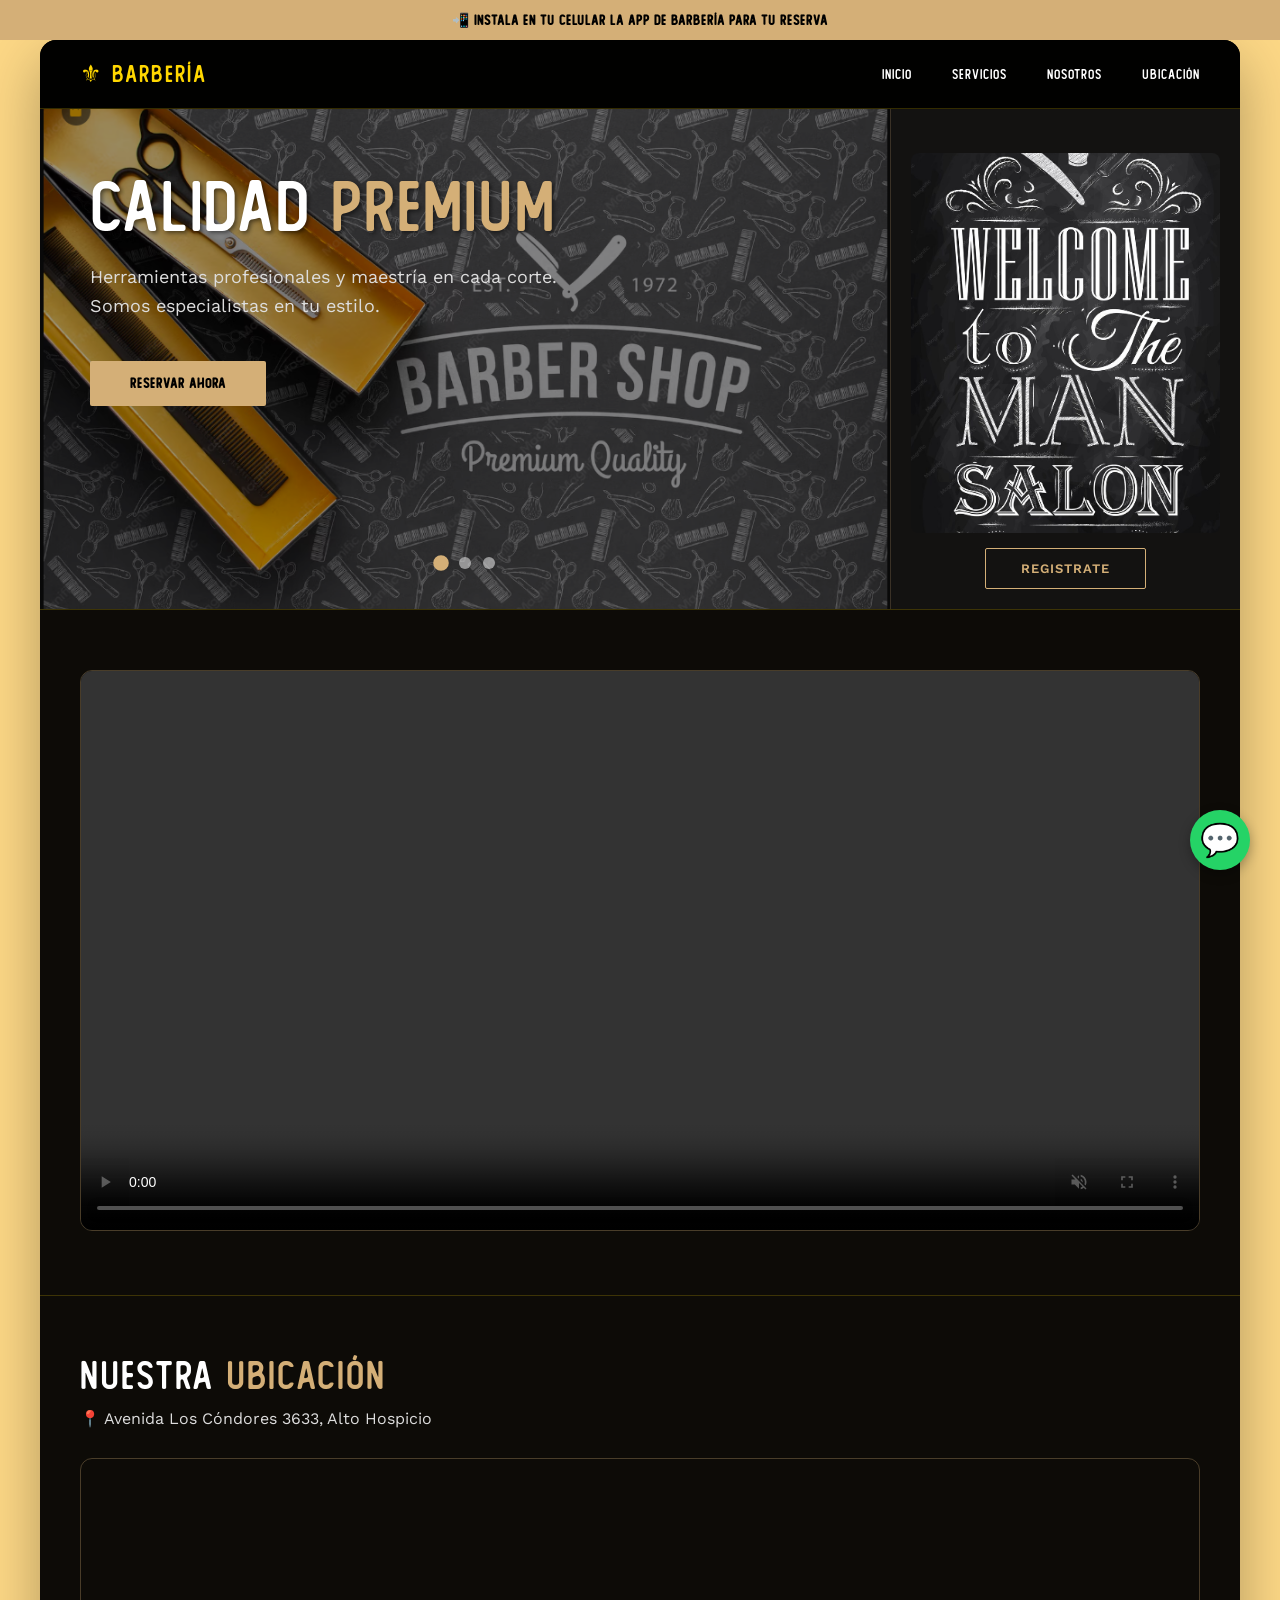
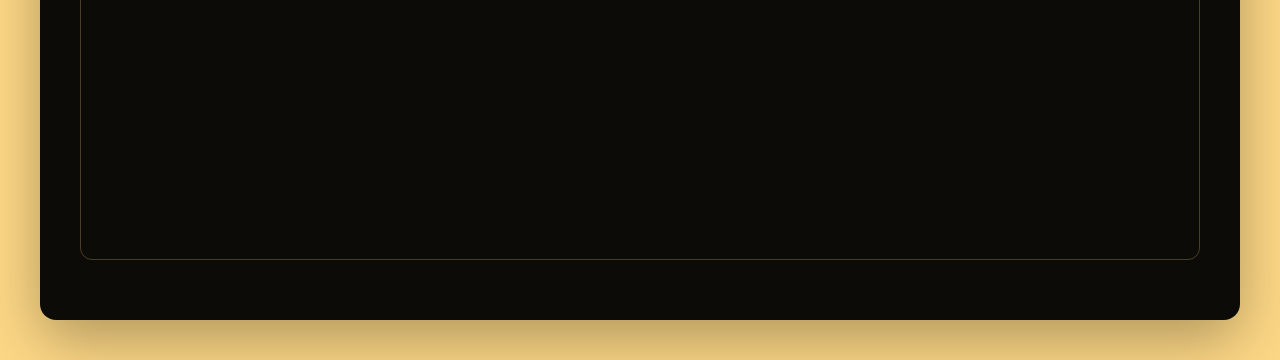
==== commit 640d7dd8: "Update index.html" ====
--- a/index.html
+++ b/index.html
@@ -459,13 +459,15 @@
             }
 
             .hero-container {
-                height: auto;
-                flex-direction: column;
+                height: auto !important;
+                flex-direction: column !important;
+                display: flex !important;
             }
 
             .carousel-wrapper {
-                width: 100%;
-                height: 350px;
+                width: 100% !important;
+                height: 350px !important;
+                flex-shrink: 0 !important;
             }
 
             .welcome-section {
@@ -475,6 +477,7 @@
                 border-top: 1px solid rgba(212, 175, 119, 0.2) !important;
                 padding: 20px !important;
                 gap: 15px !important;
+                flex-shrink: 0 !important;
             }
 
             .welcome-image {
@@ -531,15 +534,15 @@
             }
 
             .hero-container {
-                height: auto;
-                flex-direction: column;
-                display: flex;
+                height: auto !important;
+                flex-direction: column !important;
+                display: flex !important;
             }
 
             .carousel-wrapper {
-                width: 100%;
-                height: 380px;
-                order: 1;
+                width: 100% !important;
+                height: 380px !important;
+                flex-shrink: 0 !important;
             }
 
             .welcome-section {
@@ -549,7 +552,7 @@
                 border-top: 1px solid rgba(212, 175, 119, 0.2) !important;
                 padding: 20px !important;
                 gap: 15px !important;
-                order: 2 !important;
+                flex-shrink: 0 !important;
             }
 
             .welcome-image {
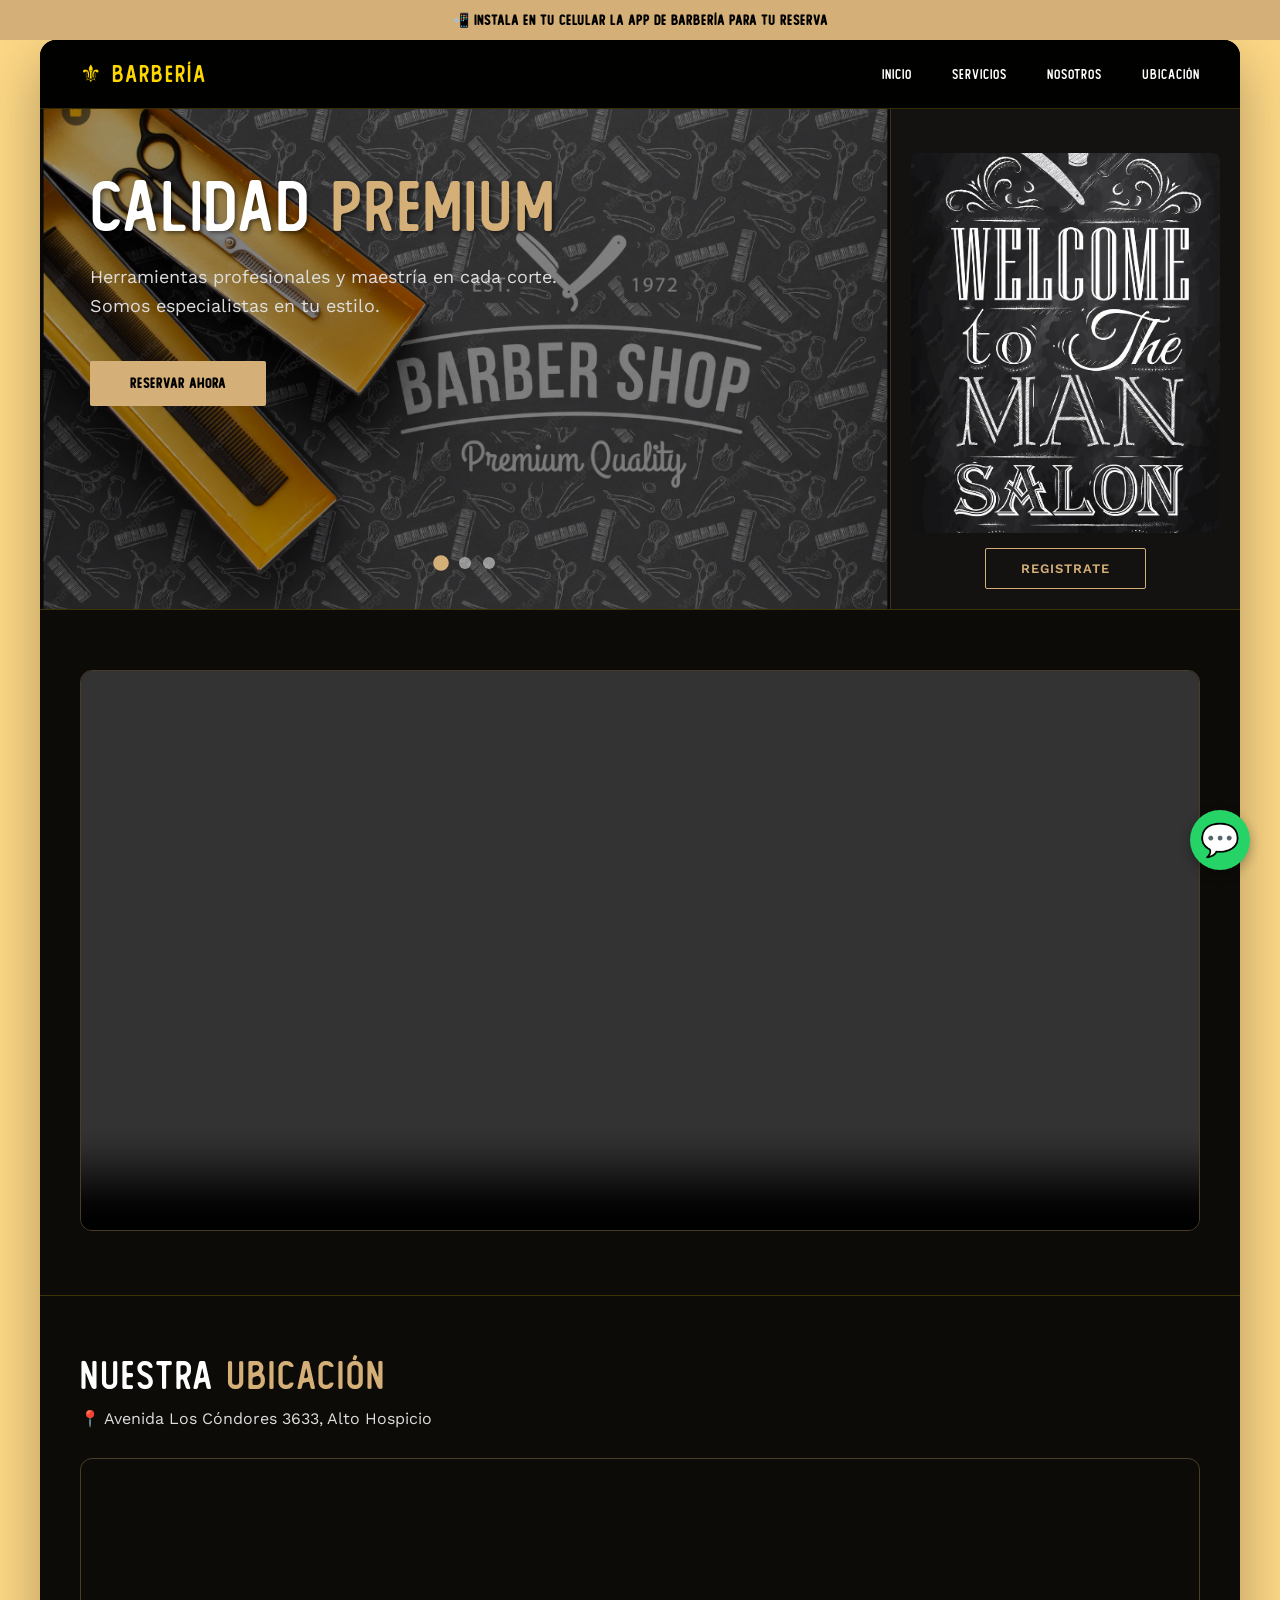
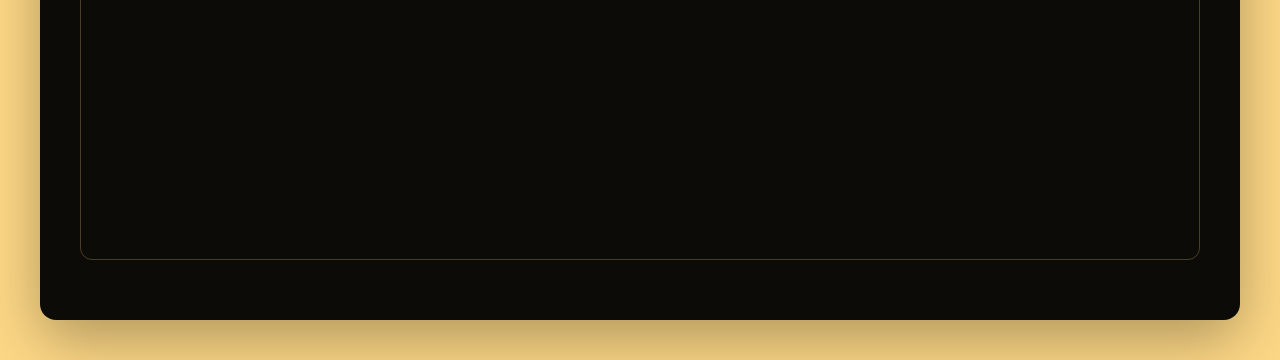
==== commit 3d17c8a9: "Update index.html" ====
--- a/index.html
+++ b/index.html
@@ -459,25 +459,24 @@
             }
 
             .hero-container {
+                display: block !important;
                 height: auto !important;
-                flex-direction: column !important;
-                display: flex !important;
             }
 
             .carousel-wrapper {
+                display: block !important;
                 width: 100% !important;
                 height: 350px !important;
-                flex-shrink: 0 !important;
             }
 
             .welcome-section {
+                display: flex !important;
                 width: 100% !important;
                 height: auto !important;
                 border-left: none !important;
                 border-top: 1px solid rgba(212, 175, 119, 0.2) !important;
                 padding: 20px !important;
                 gap: 15px !important;
-                flex-shrink: 0 !important;
             }
 
             .welcome-image {
@@ -534,25 +533,24 @@
             }
 
             .hero-container {
+                display: block !important;
                 height: auto !important;
-                flex-direction: column !important;
+            }
+
+            .carousel-wrapper {
+                display: block !important;
+                width: 100% !important;
+                height: 350px !important;
+            }
+
+            .welcome-section {
                 display: flex !important;
-            }
-
-            .carousel-wrapper {
-                width: 100% !important;
-                height: 380px !important;
-                flex-shrink: 0 !important;
-            }
-
-            .welcome-section {
                 width: 100% !important;
                 height: auto !important;
                 border-left: none !important;
                 border-top: 1px solid rgba(212, 175, 119, 0.2) !important;
                 padding: 20px !important;
                 gap: 15px !important;
-                flex-shrink: 0 !important;
             }
 
             .welcome-image {
